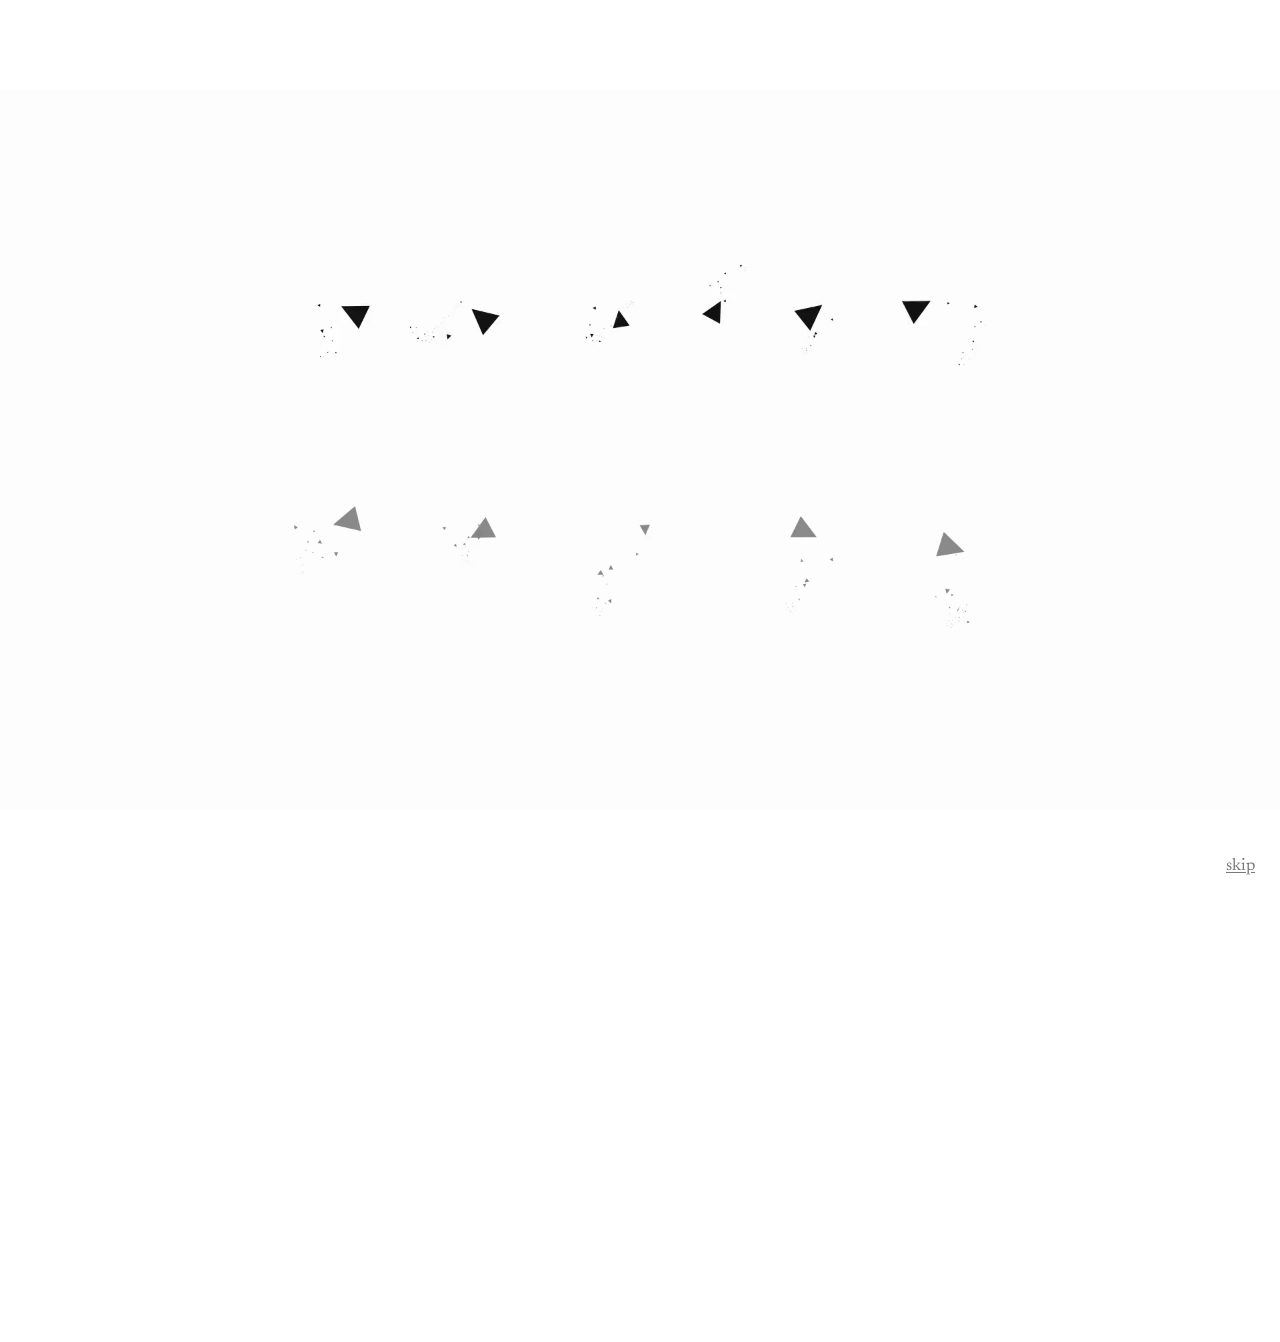
==== web/index.html @ 8f01d8a6 "Set intro playback rate to 1.15 Co-authored-by: Cursor <cursoragent@cursor.com>" ====
<!DOCTYPE html>
<html lang="en">
<head>
<meta charset="utf-8"/>
<meta name="viewport" content="width=device-width, initial-scale=1"/>
<title>Shiven Patel</title>
<link rel="icon" href="data:,">
<link rel="preconnect" href="https://fonts.googleapis.com">
<link rel="preconnect" href="https://fonts.gstatic.com" crossorigin>
<link href="https://fonts.googleapis.com/css2?family=Newsreader:opsz,wght@6..72,400;6..72,500;6..72,600&display=swap" rel="stylesheet">
<link rel="stylesheet" href="style.css?v=4">
<link rel="preload" as="video" href="assets/intro.mp4" type="video/mp4">
</head>
<body>
  <div id="intro">
    <video id="introVid" autoplay muted playsinline preload="auto"
           poster="assets/intro-poster.png">
      <source src="assets/intro.webm" type="video/webm">
      <source src="assets/intro.mp4"  type="video/mp4">
    </video>
  </div>
  <button type="button" id="skipIntro" class="hidden">skip</button>

  <a id="logo" href=".">Shiven <span class="last">Patel</span></a>

  <div id="page">
    <div class="container">
      <nav>
        <a href="#blog">Blog</a>
        <a href="#work">Work</a>
        <a href="#about">About</a>
        <a href="#contact">Contact</a>
      </nav>

      <hr>

      <p>
        I'm a <strong>junior</strong> at <strong>UCLA</strong> studying <strong>computer science</strong> on a <strong>gap year</strong>.
      </p>

      <hr>

      <section id="blog">
        <h2>Blog</h2>
        <ul class="timeline">
          <li class="timeline-item">
            <time class="timeline-date" datetime="2026-06">Jun 2026</time>
            <div class="timeline-content">
              <span class="title"><a href="blog/fourier-intro.html">For those curious about the opening animation</a></span>
              <div class="desc">How the intro draws my name with Fourier series and epicycles.</div>
            </div>
          </li>
          <li class="timeline-item">
            <time class="timeline-date" datetime="2026-07">Jul 2026</time>
            <div class="timeline-content">
              <span class="title upcoming">Poker Perils</span>
              <div class="desc">Still to come.</div>
            </div>
          </li>
        </ul>
      </section>

      <hr>

      <section id="work">
        <h2>Working on</h2>
        <ul class="entries">
          <li>
            <span class="title"><a href="https://colosseum2.vercel.app/rooms" target="_blank" rel="noopener">Colosseum</a></span>
            <div class="desc">A sports betting parlay room for your friends.</div>
          </li>
          <li>
            <span class="title">Group Leader</span>
            <div class="desc">An app designed to help your friend group plan the perfect hangout in the city when you can't decide on what to do.</div>
          </li>
        </ul>
      </section>

      <hr>

      <section id="about">
        <h2>About</h2>
        <p><span class="about-label">Currently reading:</span> <em>2666</em> (Roberto Bolaño), <em>In Search of Lost Time</em> (Proust), <em>Anna Karenina</em> (Tolstoy).</p>
        <p><span class="about-label">Currently watching:</span> <em>House of the Dragon</em>, <em>Ted Lasso</em>.</p>
        <p><span class="about-label">Currently interested in:</span> poker, finance, economics, mathematical animations, programming logic, verification tools.</p>
      </section>

      <hr>

      <section id="contact" class="contact">
        <h2>Contact</h2>
        <p>Email: <a href="mailto:shivenpatel06@ucla.edu">shivenpatel06@ucla.edu</a></p>
        <div class="contact-icons">
          <a href="https://github.com/shivenpatel101" target="_blank" rel="noopener" aria-label="GitHub" title="GitHub">
            <svg viewBox="0 0 24 24" fill="currentColor" aria-hidden="true">
              <path d="M12 .297c-6.63 0-12 5.373-12 12 0 5.303 3.438 9.8 8.205 11.385.6.113.82-.258.82-.577 0-.285-.01-1.04-.015-2.04-3.338.724-4.042-1.61-4.042-1.61C4.422 18.07 3.633 17.7 3.633 17.7c-1.087-.744.084-.729.084-.729 1.205.084 1.838 1.236 1.838 1.236 1.07 1.835 2.809 1.305 3.495.998.108-.776.417-1.305.76-1.605-2.665-.305-5.467-1.334-5.467-5.931 0-1.311.469-2.381 1.236-3.221-.124-.303-.535-1.524.117-3.176 0 0 1.008-.322 3.301 1.23A11.509 11.509 0 0 1 12 5.803c1.02.005 2.047.138 3.006.404 2.291-1.552 3.297-1.23 3.297-1.23.653 1.653.242 2.874.118 3.176.77.84 1.235 1.911 1.235 3.221 0 4.609-2.807 5.624-5.479 5.921.43.372.823 1.102.823 2.222 0 1.606-.014 2.898-.014 3.293 0 .322.216.694.825.576C20.565 22.092 24 17.592 24 12.297c0-6.627-5.373-12-12-12"/>
            </svg>
          </a>
          <a href="https://www.linkedin.com/in/shiven-patel101/" target="_blank" rel="noopener" aria-label="LinkedIn" title="LinkedIn">
            <svg viewBox="0 0 24 24" fill="currentColor" aria-hidden="true">
              <path d="M20.447 20.452h-3.554v-5.569c0-1.328-.027-3.037-1.852-3.037-1.853 0-2.136 1.445-2.136 2.939v5.667H9.351V9h3.414v1.561h.046c.477-.9 1.637-1.85 3.37-1.85 3.601 0 4.267 2.37 4.267 5.455v6.286zM5.337 7.433a2.062 2.062 0 0 1-2.063-2.065 2.064 2.064 0 1 1 2.063 2.065zm1.782 13.019H3.555V9h3.564v11.452zM22.225 0H1.771C.792 0 0 .774 0 1.729v20.542C0 23.227.792 24 1.771 24h20.451C23.2 24 24 23.227 24 22.271V1.729C24 .774 23.2 0 22.225 0z"/>
            </svg>
          </a>
        </div>
      </section>
    </div>
  </div>

  <script>
    const PLAY_FREQUENCY = "always";
    const INTRO_PLAYBACK_RATE = 1.15;
    const intro = document.getElementById("intro");
    const vid = document.getElementById("introVid");
    const skip = document.getElementById("skipIntro");
    const logo = document.getElementById("logo");
    const page = document.getElementById("page");
    let done = false;

    function dockAndReveal() {
      logo.classList.add("show");
      requestAnimationFrame(() => logo.classList.add("corner"));
      page.classList.add("show");
    }

    function finish() {
      if (done) return;
      done = true;
      vid.pause();
      skip.classList.add("hidden");
      markPlayed();
      intro.classList.add("hidden");
      dockAndReveal();
    }

    function shouldPlay() {
      if (sessionStorage.getItem("introPlayed")) return false;
      if (PLAY_FREQUENCY === "always") return true;
      if (PLAY_FREQUENCY === "session") return true;
      if (PLAY_FREQUENCY === "daily") {
        const last = Number(localStorage.getItem("introPlayedAt") || 0);
        return Date.now() - last > 24 * 60 * 60 * 1000;
      }
      return true;
    }

    function markPlayed() {
      sessionStorage.setItem("introPlayed", "1");
      if (PLAY_FREQUENCY === "daily") localStorage.setItem("introPlayedAt", String(Date.now()));
    }

    function skipIntro() {
      intro.classList.add("hidden");
      skip.classList.add("hidden");
      logo.classList.add("show", "corner");
      page.classList.add("show");
    }

    function replayIntro() {
      done = false;
      sessionStorage.removeItem("introPlayed");
      logo.classList.remove("show", "corner");
      page.classList.remove("show");
      intro.classList.remove("hidden");
      skip.classList.remove("hidden");
      vid.currentTime = 0;
      vid.playbackRate = INTRO_PLAYBACK_RATE;
      vid.play().catch(() => finish());
      markPlayed();
      window.scrollTo({ top: 0, behavior: "smooth" });
    }

    logo.addEventListener("click", (e) => {
      e.preventDefault();
      if (logo.classList.contains("corner")) replayIntro();
    });

    if (!shouldPlay()) {
      skipIntro();
    } else {
      vid.playbackRate = INTRO_PLAYBACK_RATE;
      skip.classList.remove("hidden");
      skip.addEventListener("click", finish);
      vid.addEventListener("ended", finish);
      vid.addEventListener("error", finish);
      vid.play().catch(() => finish());
      markPlayed();
    }
  </script>
</body>
</html>
---- web/style.css ----
:root {
  --ink: #232221;
  --muted: #7a7876;
  --accent: #3A8FB5;       /* epicycle blue from the intro */
  --accent-hover: #2b6f90;
  --border: #e8e6e4;
}

* { box-sizing: border-box; }
html { font-size: 20px; scroll-behavior: smooth; }
html, body { margin: 0; min-height: 100%; }
body {
  background: #fff;
  color: var(--ink);
  font-family: Newsreader, Georgia, serif;
  font-weight: 400;
  line-height: 1.55;
  -webkit-font-smoothing: antialiased;
  text-rendering: optimizeLegibility;
}

.container {
  max-width: 40rem;
  margin: 0 auto;
  padding: 5.5rem 1.5rem 3rem;
}

nav { margin-bottom: 1.25rem; font-size: .95rem; }
nav a {
  color: var(--ink);
  text-decoration: none;
  margin-right: 1rem;
}
nav a:hover { color: var(--muted); }

hr {
  border: none;
  border-top: 1px solid var(--border);
  margin: 1.5rem 0;
}

p { margin: 0 0 1rem; }
strong { font-weight: 600; }

h1 {
  font-size: 1.35rem;
  font-weight: 600;
  margin: 0 0 1.25rem;
  letter-spacing: -0.01em;
}

h2 {
  font-size: 1.05rem;
  font-weight: 600;
  margin: 0 0 1rem;
}

a { color: var(--ink); text-decoration: underline; text-underline-offset: 2px; }
a:hover { color: var(--muted); }

.entries { list-style: none; padding: 0; margin: 0; }
.entries li { margin-bottom: 1rem; }
.entries .title,
.entries .title a {
  color: var(--ink);
  font-weight: 600;
  text-decoration: none;
}
.entries .title a:hover { color: var(--muted); }
.entries .desc { color: var(--muted); font-size: .95rem; margin-top: .15rem; }
/* Only project names are blue */
#work .entries .title,
#work .entries .title a,
#work .entries .title a:visited {
  color: var(--accent) !important;
}
#work .entries .title a:hover {
  color: var(--accent-hover) !important;
}

.timeline { list-style: none; padding: 0; margin: 0; }
.timeline-item {
  display: grid;
  grid-template-columns: 2.5rem 1fr;
  column-gap: .5rem;
  margin-bottom: 1.5rem;
}
.timeline-item:last-child { margin-bottom: 0; }
.timeline-date {
  font-size: .62rem;
  color: var(--muted);
  letter-spacing: 0.05em;
  text-transform: uppercase;
  writing-mode: vertical-rl;
  transform: rotate(180deg);
  justify-self: center;
  align-self: start;
  margin-top: .2rem;
  white-space: nowrap;
}
.timeline-content {
  border-left: 2px solid var(--border);
  padding-left: 1rem;
}
.timeline-content .title a {
  color: var(--ink);
  text-decoration: none;
  font-weight: 500;
}
.timeline-content .title a:hover { color: var(--muted); }
.timeline-content .upcoming {
  color: var(--muted);
  font-weight: 500;
}
.timeline-content .desc {
  color: var(--muted);
  font-size: .95rem;
  margin-top: .15rem;
}

.about-label { color: var(--muted); }

.placeholder { color: var(--muted); font-style: italic; }

.back { font-size: .95rem; margin-bottom: 1.5rem; }
.back a { color: var(--muted); text-decoration: none; }
.back a:hover { color: var(--ink); }

.contact p { margin-bottom: .5rem; }
.contact-icons {
  display: flex;
  gap: 1rem;
  align-items: center;
  margin-top: .5rem;
}
.contact-icons a {
  color: var(--ink);
  display: inline-flex;
  text-decoration: none;
}
.contact-icons a:hover { color: var(--muted); }
.contact-icons svg { width: 1.2rem; height: 1.2rem; display: block; }

@font-face {
  font-family: "Script";
  src: url("assets/GreatVibes-Regular.ttf") format("truetype");
  font-display: swap;
}

#intro {
  position: fixed; inset: 0; z-index: 100; background: #fff;
  display: grid; place-items: center;
  transition: opacity .6s ease;
}
#intro.hidden { opacity: 0; pointer-events: none; }
#introVid { max-width: 100%; max-height: 100%; display: block; }

#skipIntro {
  position: fixed;
  right: 1.25rem;
  bottom: 1.25rem;
  z-index: 105;
  font-family: inherit;
  font-size: .85rem;
  color: var(--muted);
  background: none;
  border: none;
  padding: 0;
  cursor: pointer;
  text-decoration: underline;
  text-underline-offset: 2px;
}
#skipIntro:hover { color: var(--ink); }
#skipIntro.hidden { display: none; }

#logo {
  position: fixed; left: 50%; top: 50%;
  transform: translate(-50%, -50%) scale(1);
  transform-origin: left top;
  z-index: 110;
  font-family: "Script", cursive; color: var(--ink);
  font-size: clamp(2.5rem, 9vw, 7rem); line-height: 1; white-space: nowrap;
  text-decoration: none; opacity: 0;
  transition: opacity .5s ease, transform .85s cubic-bezier(.22,.61,.36,1);
}
#logo .last { color: var(--muted); }
#logo.show { opacity: 1; }
#logo.corner {
  left: 1.5rem; top: 1rem;
  transform: translate(0, 0) scale(.30);
  cursor: pointer;
}

#page { opacity: 0; transition: opacity .7s ease .15s; }
#page.show { opacity: 1; }

@media (prefers-reduced-motion: reduce) {
  #intro, #skipIntro { display: none; }
  #logo { opacity: 1; left: 1.5rem; top: 1rem; transform: scale(.30); transition: none; }
  #page { opacity: 1; transition: none; }
  html { scroll-behavior: auto; }
}
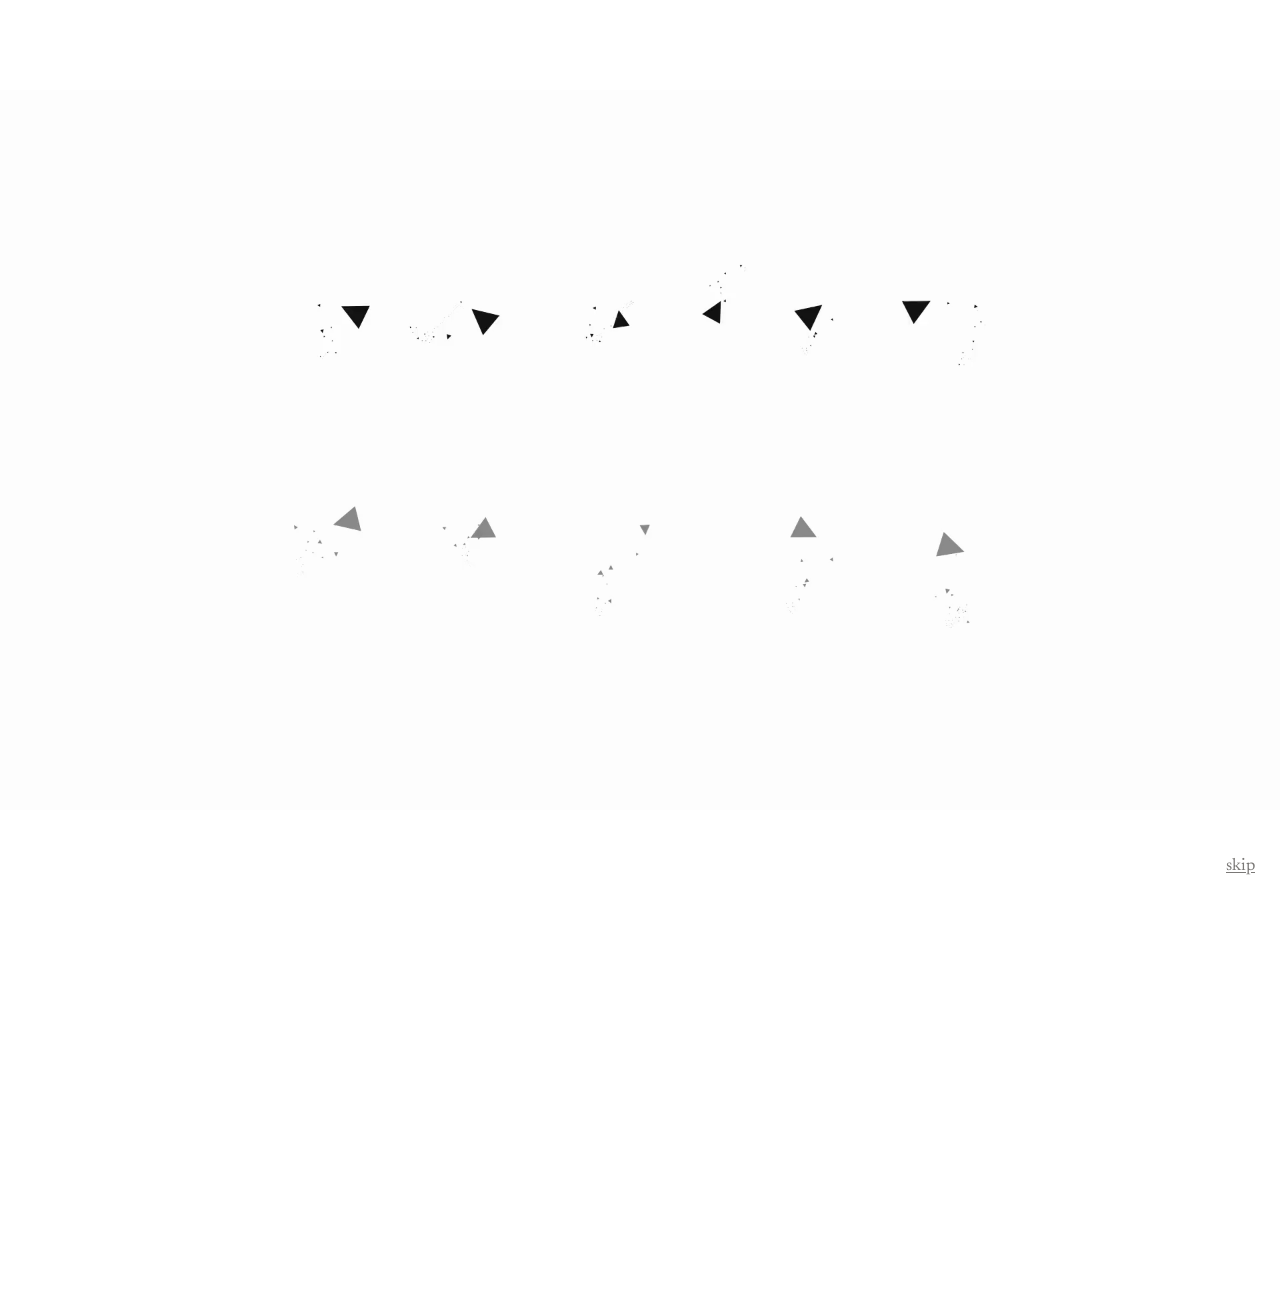
==== commit fb05b1df: "Remove In Search of Lost Time from currently reading Co-authored-by: Cursor <cursoragent@cursor.com>" ====
--- a/web/index.html
+++ b/web/index.html
@@ -66,7 +66,7 @@
         <h2>Working on</h2>
         <ul class="entries">
           <li>
-            <span class="title"><a href="https://colosseum2.vercel.app/rooms" target="_blank" rel="noopener">Colosseum</a></span>
+            <span class="title"><a href="https://colosseum2.vercel.app/" target="_blank" rel="noopener">Colosseum</a></span>
             <div class="desc">A sports betting parlay room for your friends.</div>
           </li>
           <li>
@@ -80,7 +80,7 @@
 
       <section id="about">
         <h2>About</h2>
-        <p><span class="about-label">Currently reading:</span> <em>2666</em> (Roberto Bolaño), <em>In Search of Lost Time</em> (Proust), <em>Anna Karenina</em> (Tolstoy).</p>
+        <p><span class="about-label">Currently reading:</span> <em>2666</em> (Roberto Bolaño), <em>Anna Karenina</em> (Tolstoy).</p>
         <p><span class="about-label">Currently watching:</span> <em>House of the Dragon</em>, <em>Ted Lasso</em>.</p>
         <p><span class="about-label">Currently interested in:</span> poker, finance, economics, mathematical animations, programming logic, verification tools.</p>
       </section>
@@ -108,7 +108,7 @@
 
   <script>
     const PLAY_FREQUENCY = "always";
-    const INTRO_PLAYBACK_RATE = 1.15;
+    const INTRO_PLAYBACK_RATE = 1.2;
     const intro = document.getElementById("intro");
     const vid = document.getElementById("introVid");
     const skip = document.getElementById("skipIntro");
--- a/web/style.css
+++ b/web/style.css
@@ -88,7 +88,7 @@
 .timeline-item:last-child { margin-bottom: 0; }
 .timeline-date {
   font-size: .62rem;
-  color: var(--muted);
+  color: var(--accent);
   letter-spacing: 0.05em;
   text-transform: uppercase;
   writing-mode: vertical-rl;
@@ -99,7 +99,7 @@
   white-space: nowrap;
 }
 .timeline-content {
-  border-left: 2px solid var(--border);
+  border-left: 2px solid var(--accent);
   padding-left: 1rem;
 }
 .timeline-content .title a {
@@ -134,11 +134,11 @@
   margin-top: .5rem;
 }
 .contact-icons a {
-  color: var(--ink);
+  color: var(--accent);
   display: inline-flex;
   text-decoration: none;
 }
-.contact-icons a:hover { color: var(--muted); }
+.contact-icons a:hover { color: var(--accent-hover); }
 .contact-icons svg { width: 1.2rem; height: 1.2rem; display: block; }
 
 @font-face {
